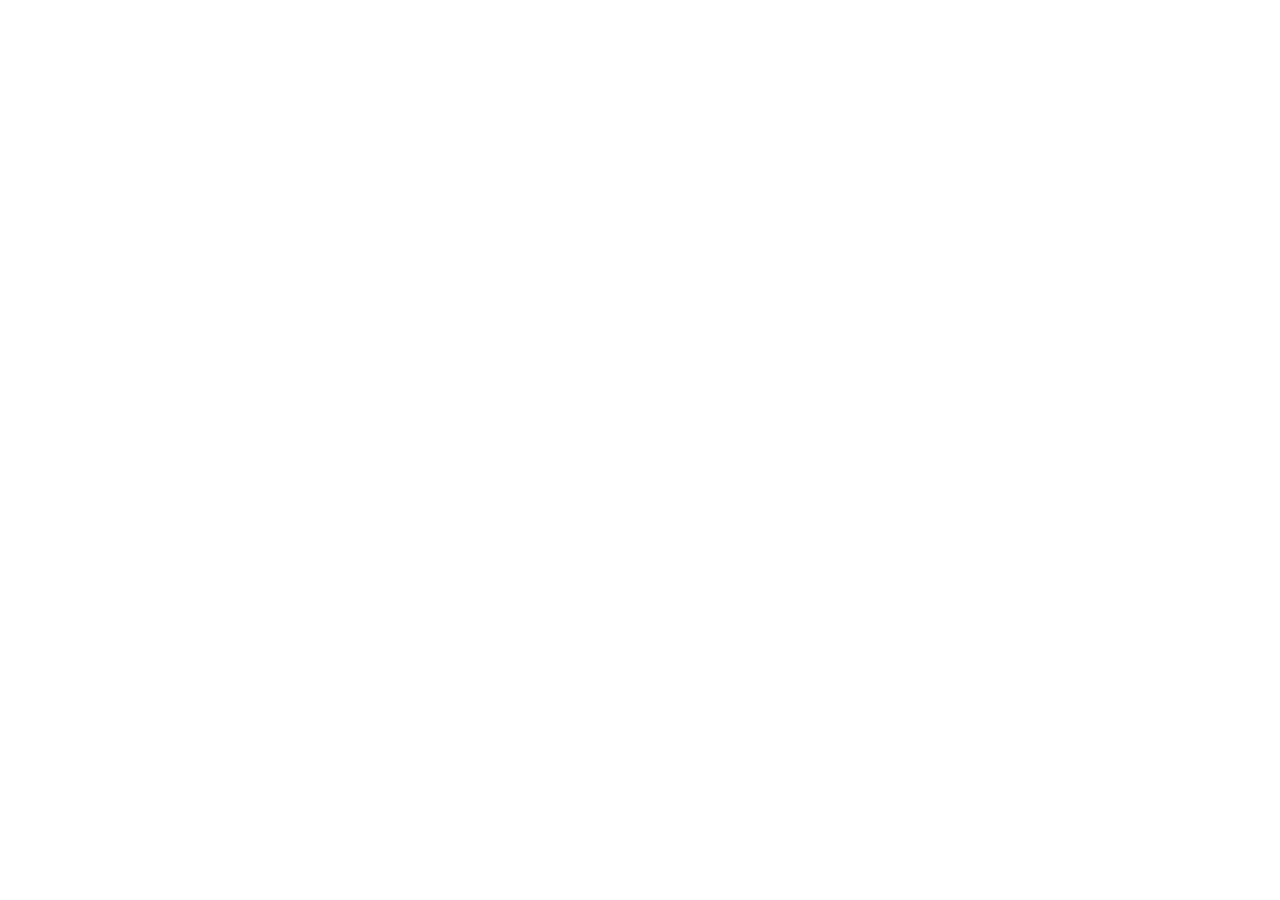
==== Pages/étage1.html @ dc6b20aa "feat: creation de l'index" ====
<!DOCTYPE html>
<html lang="fr">
<head>
    <meta charset="UTF-8">
    <meta name="viewport" content="width=device-width, initial-scale=1.0">
    <title>étage1 - Rang E, Donjon Gobelins</title>
    <link rel="stylesheet" href="../style.css">
</head>
    <div class=""></div>

<body>
    
</body>
</html>
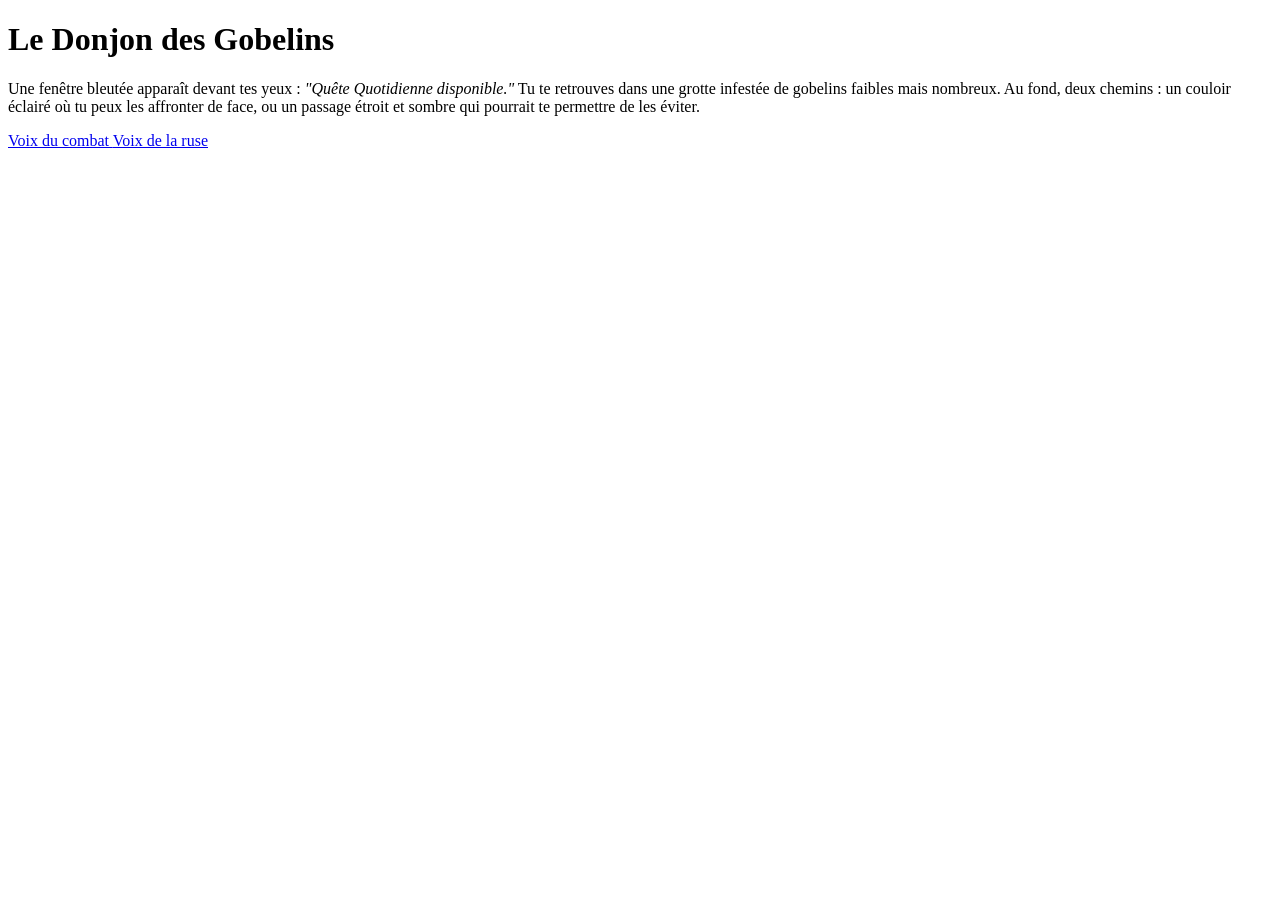
==== commit 68e5bbb4: "feat: étage 2" ====
--- a/Pages/étage1.html
+++ b/Pages/étage1.html
@@ -6,9 +6,21 @@
     <title>étage1 - Rang E, Donjon Gobelins</title>
     <link rel="stylesheet" href="../style.css">
 </head>
-    <div class=""></div>
-
+    <h1>Le Donjon des Gobelins</h1>
+    <p>   Une fenêtre bleutée apparaît devant tes yeux : <em>"Quête Quotidienne
+                disponible."</em> Tu te retrouves dans une grotte infestée de
+                gobelins faibles mais nombreux. Au fond, deux chemins : un
+                couloir éclairé où tu peux les affronter de face, ou un
+                passage étroit et sombre qui pourrait te permettre de les éviter.</p>
 <body>
+    <div class="choix">
+        <a href="étage2.html" class="choix1">
+            Voix du combat
+        </a>
+        <a href="étage3.html" class="choix2">
+            Voix de la ruse
+        </a> 
+    </div>
     
 </body>
 </html>
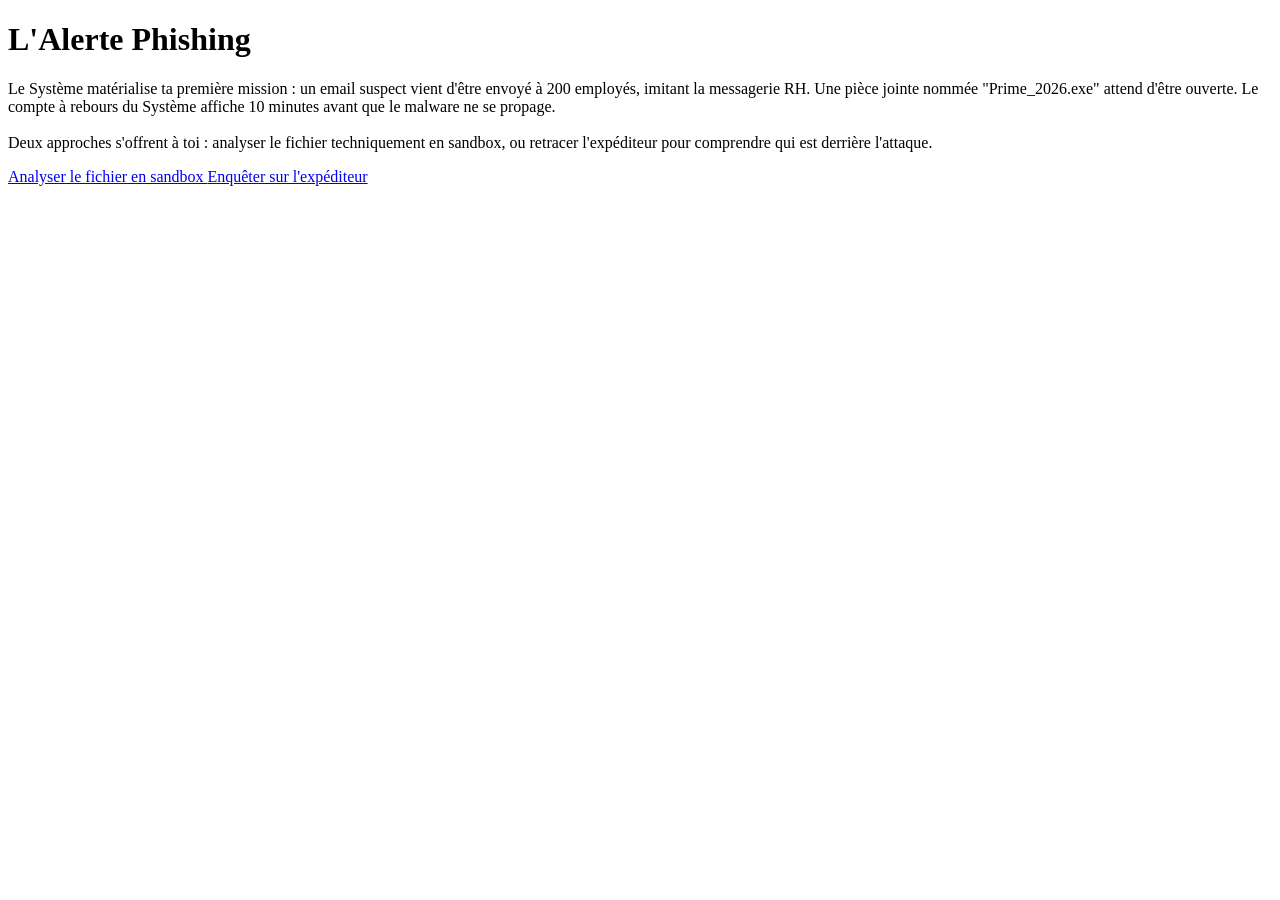
==== commit 120f0aa9: "feat: rajout étage 2 et 3" ====
--- a/Pages/étage1.html
+++ b/Pages/étage1.html
@@ -3,22 +3,26 @@
 <head>
     <meta charset="UTF-8">
     <meta name="viewport" content="width=device-width, initial-scale=1.0">
-    <title>étage1 - Rang E, Donjon Gobelins</title>
+    <title>Étage 1 - Alerte Phishing</title>
     <link rel="stylesheet" href="../style.css">
 </head>
-    <h1>Le Donjon des Gobelins</h1>
-    <p>   Une fenêtre bleutée apparaît devant tes yeux : <em>"Quête Quotidienne
-                disponible."</em> Tu te retrouves dans une grotte infestée de
-                gobelins faibles mais nombreux. Au fond, deux chemins : un
-                couloir éclairé où tu peux les affronter de face, ou un
-                passage étroit et sombre qui pourrait te permettre de les éviter.</p>
+    <h1> L'Alerte Phishing</h1>
+    <p> Le Système matérialise ta première mission : un email suspect
+        vient d'être envoyé à 200 employés, imitant la messagerie
+        RH. Une pièce jointe nommée "Prime_2026.exe" attend d'être
+        ouverte. Le compte à rebours du Système affiche 10 minutes
+        avant que le malware ne se propage.
+        <br><br>
+        Deux approches s'offrent à toi : analyser le fichier
+        techniquement en sandbox, ou retracer l'expéditeur pour
+        comprendre qui est derrière l'attaque.
 <body>
     <div class="choix">
         <a href="étage2.html" class="choix1">
-            Voix du combat
+            Analyser le fichier en sandbox
         </a>
         <a href="étage3.html" class="choix2">
-            Voix de la ruse
+            Enquêter sur l'expéditeur
         </a> 
     </div>
     
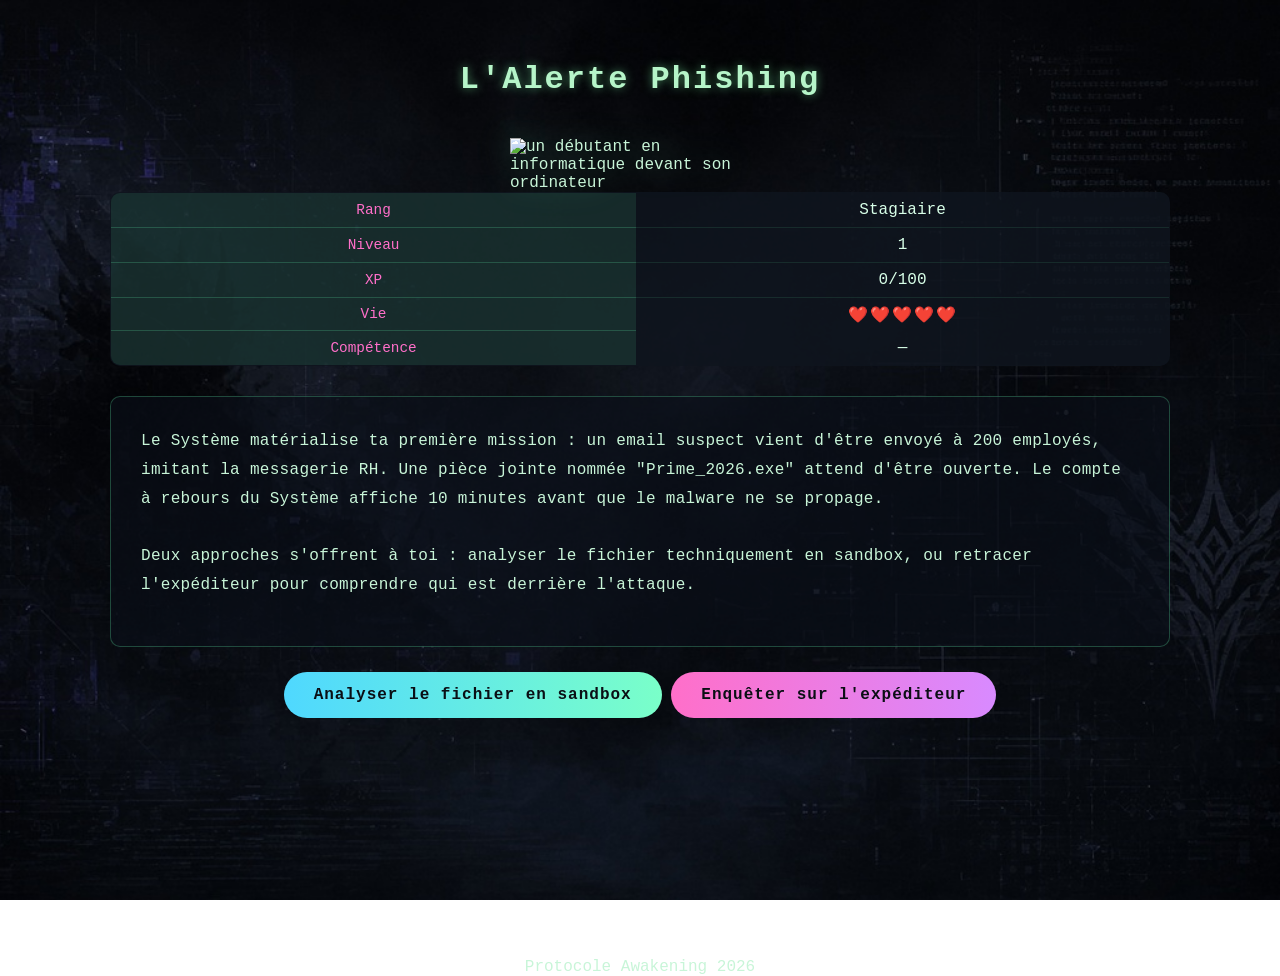
==== commit 56c0ee0f: "feat: page 1" ====
--- a/Pages/étage1.html
+++ b/Pages/étage1.html
@@ -6,18 +6,25 @@
     <title>Étage 1 - Alerte Phishing</title>
     <link rel="stylesheet" href="../style.css">
 </head>
+<body>
+    <main>
+    <div class="container">
     <h1> L'Alerte Phishing</h1>
-    <p> Le Système matérialise ta première mission : un email suspect
-        vient d'être envoyé à 200 employés, imitant la messagerie
-        RH. Une pièce jointe nommée "Prime_2026.exe" attend d'être
-        ouverte. Le compte à rebours du Système affiche 10 minutes
-        avant que le malware ne se propage.
-        <br><br>
-        Deux approches s'offrent à toi : analyser le fichier
-        techniquement en sandbox, ou retracer l'expéditeur pour
-        comprendre qui est derrière l'attaque.
-<body>
-    <div class="choix">
+    <div class="principal">
+        <div class="scene" >
+            <div class="paragraphe">
+                <p> 
+                    Le Système matérialise ta première mission : un email suspect
+                    vient d'être envoyé à 200 employés, imitant la messagerie
+                    RH. Une pièce jointe nommée "Prime_2026.exe" attend d'être
+                    ouverte. Le compte à rebours du Système affiche 10 minutes
+                    avant que le malware ne se propage.
+                    <br><br>
+                    <span class="choix"> Deux approches s'offrent à toi : analyser le fichier
+                    techniquement en sandbox, ou retracer l'expéditeur pour
+                    comprendre qui est derrière l'attaque.</span>
+            </div>
+    <div class="bouton">
         <a href="étage2.html" class="choix1">
             Analyser le fichier en sandbox
         </a>
@@ -25,6 +32,39 @@
             Enquêter sur l'expéditeur
         </a> 
     </div>
-    
+    </div>   
+        <div class="avatar_tableau">
+            <img src="/Premier_Jeu_Web/Pages/image/FLUX-2026-10-03-09-39-59.png" alt="un débutant en informatique devant son ordinateur" id="débutant">
+        <table class="tableau">
+        <tr>
+            <td class="nom">Rang</td>
+            <td class="value">Stagiaire</td>
+        </tr>
+        <tr>
+            <td class="nom">Niveau</td>
+            <td class="value">1</td>
+        </tr>
+        <tr>
+            <td class="nom">XP</td>
+            <td class="value">0/100</td>
+        </tr>
+        <tr>
+            <td class="nom">Vie</td>
+            <td class="coeurs">❤️❤️❤️❤️❤️</td>
+        </tr>
+        <tr>
+            <td class="nom">Compétence</td>
+            <td class="value">—</td>
+        </tr>
+        </table>
+        </div>
+    </div>
+</div>
+    </main>
+    <footer>
+        <div class=" footer">
+            Protocole Awakening 2026
+        </div>
+    </footer>
 </body>
 </html>
--- a/style.css
+++ b/style.css
@@ -0,0 +1,163 @@
+body {
+    margin: 0;
+    background: #0a0e14;
+    background-image: radial-gradient(circle at top right, #1a2332 0%, #0a0e14 60%);
+    color: #c8f5d8;
+    font-family: 'Courier New', monospace;
+    min-height: 100vh;
+    background: url("Pages/image/background.png") center / cover fixed no-repeat;
+}
+
+.container {
+    max-width: 1100px;
+    margin: 0 auto;
+    padding: 40px 20px;
+    box-sizing: border-box;
+}
+h1 {
+    text-align: center;
+    color: #b6f5c9;
+    text-shadow: 0 0 10px rgba(130, 255, 170, 0.5);
+    letter-spacing: 2px;
+    margin-bottom: 40px;
+}
+.principal {
+    display: grid;
+    grid-template-columns: 300px 650px 300px;
+    gap: 30px;
+    justify-content: center;
+}
+.scene {
+    grid-column: 2;
+    min-width: 0;
+}
+.paragraphe{
+flex: 1 1 500px;
+    background: rgba(10, 15, 25, 0.6);
+    border: 1px solid rgba(100, 255, 180, 0.25);
+    border-radius: 10px;
+    padding: 30px;
+    line-height: 1.7;
+}
+.paragraphe p{
+margin: 0 0 16px 0;
+    color: #c8f5d8;
+    line-height: 1.8;
+    letter-spacing: 0.3px;
+
+}
+#protocole p{
+    color: #7affc9;
+    text-shadow: 0 0 8px rgba(122, 255, 201, 0.4);
+    font-style: italic;
+    opacity: 0.9;
+}
+
+#Protocole{
+    color: #ff5577;
+    font-style: italic;
+    text-shadow: 0 0 6px rgba(255, 85, 119, 0.4);
+}
+.scene strong{
+    color: #7affc9;
+    text-shadow: 0 0 8px rgba(122, 255, 201, 0.4);
+    font-style: italic;
+    opacity: 0.9;
+    animation: clignoter 3s steps(3, start) infinite;
+}
+@keyframes clignoter {
+to {
+    visibility: hidden;
+}
+}
+.paragraphe .description{
+    color: #7affc9;
+    font-weight: bold;
+    letter-spacing: 1px;
+    text-align: center;
+    margin-top: 30px;
+
+}
+.bouton{
+    text-align: center;
+    margin-top: 25px;
+}
+.bouton a{
+    display: inline-block;
+    padding: 14px 30px;
+    font-weight: bold;
+    text-decoration: none;
+    border-radius: 30px;
+    letter-spacing: 1px;
+    transition: transform 0.2s, box-shadow 0.2s;
+    color: #0a0e14;
+    text-align: center;
+    min-width: 260px;
+}
+.bouton a:hover {
+    transform: scale(1.05);
+}
+.choix1{
+    background: linear-gradient(90deg, #4fd8ff, #7affc9);
+}
+.choix1:hover {
+    box-shadow: 0 0 20px rgba(79, 216, 255, 0.6);
+}
+.choix2 {
+    background: linear-gradient(90deg, #ff6fc9, #d88aff);
+}
+.choix2:hover {
+    box-shadow: 0 0 20px rgba(255, 111, 201, 0.6);
+}
+
+.avatar_tableau {
+    grid-column: 3;
+    display: flex;
+    flex-direction: column;
+    align-items: center;
+    min-width: 0;
+}
+#débutant {
+    max-width: 260px;
+    width: 100%;
+    image-rendering: pixelated;
+    filter: drop-shadow(0 0 15px rgba(100, 255, 180, 0.3));
+}
+
+.tableau {
+    width: 100%;
+    border-collapse: collapse;
+    background: rgba(15, 20, 30, 0.85);
+    border: 1px solid rgba(100, 255, 180, 0.3);
+    border-radius: 10px;
+    overflow: hidden;
+}
+.nom{
+    background: rgba(100, 255, 180, 0.1);
+    color: #ff6fc9;
+    text-align: left;
+    padding: 8px 12px;
+    font-size: 0.9em;
+    border-bottom: 1px solid rgba(100,255,180,0.2);
+    text-align: center;
+}
+.value{
+    padding: 8px 12px;
+    border-bottom: 1px solid rgba(100,255,180,0.1);
+    color: #d8ffe8;
+    text-align: center;
+}
+.coeurs {
+    color: #ff4f6e;
+    letter-spacing: 2px;
+    text-align: center;
+}
+@media (max-width: 1300px) {
+    .principal { grid-template-columns: 1fr; }
+    .scene { grid-column: 1; }
+    .avatar_tableau { grid-column: 1; order: -1; }
+}
+.footer{
+    text-align: center;
+    margin-top: 200px;
+}
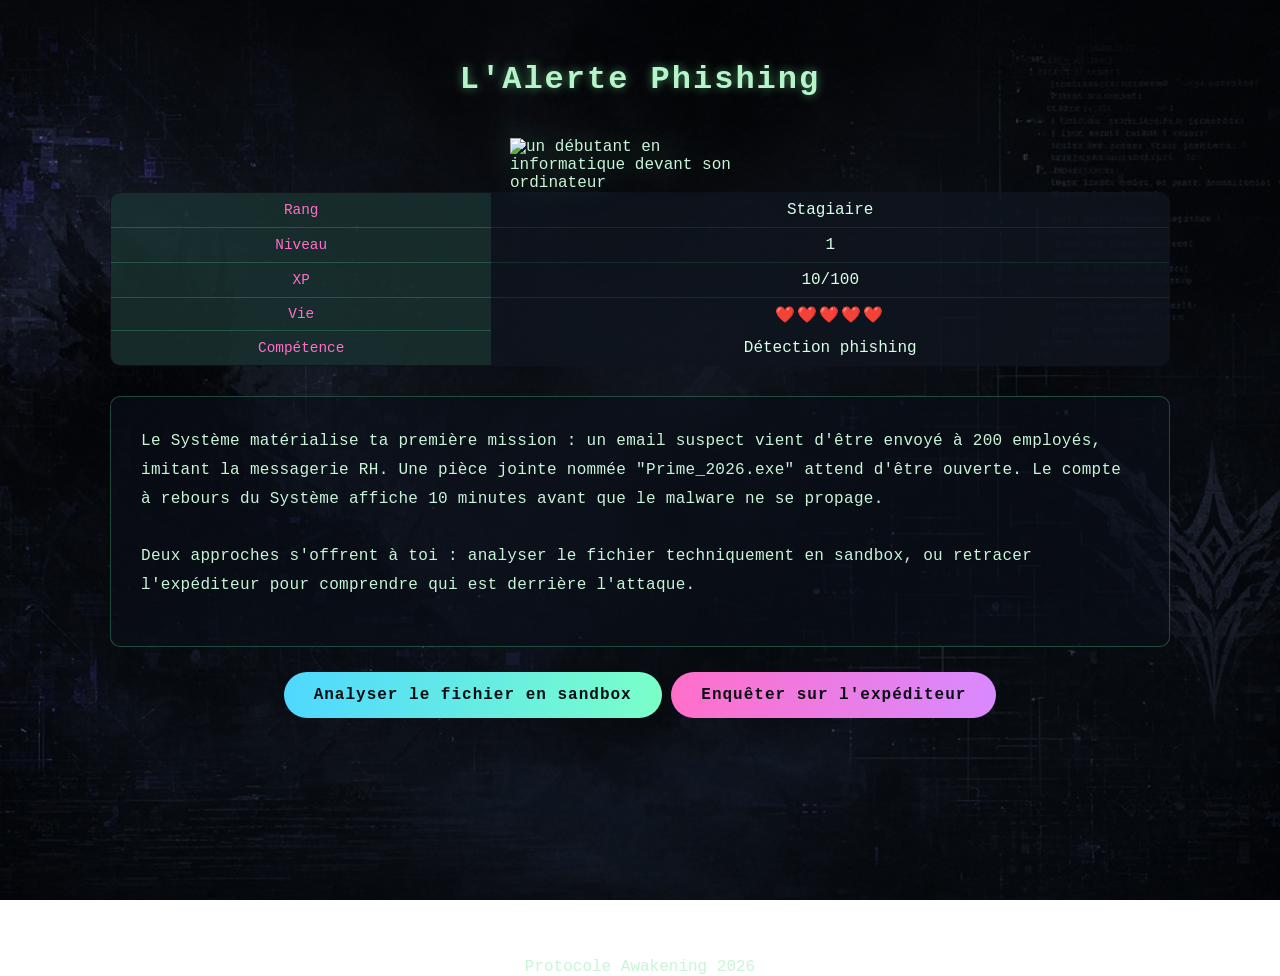
==== commit d242b161: "fix: bouton index" ====
--- a/Pages/étage1.html
+++ b/Pages/étage1.html
@@ -46,7 +46,7 @@
         </tr>
         <tr>
             <td class="nom">XP</td>
-            <td class="value">0/100</td>
+            <td class="value">10/100</td>
         </tr>
         <tr>
             <td class="nom">Vie</td>
@@ -54,7 +54,7 @@
         </tr>
         <tr>
             <td class="nom">Compétence</td>
-            <td class="value">—</td>
+            <td class="value">Détection phishing</td>
         </tr>
         </table>
         </div>
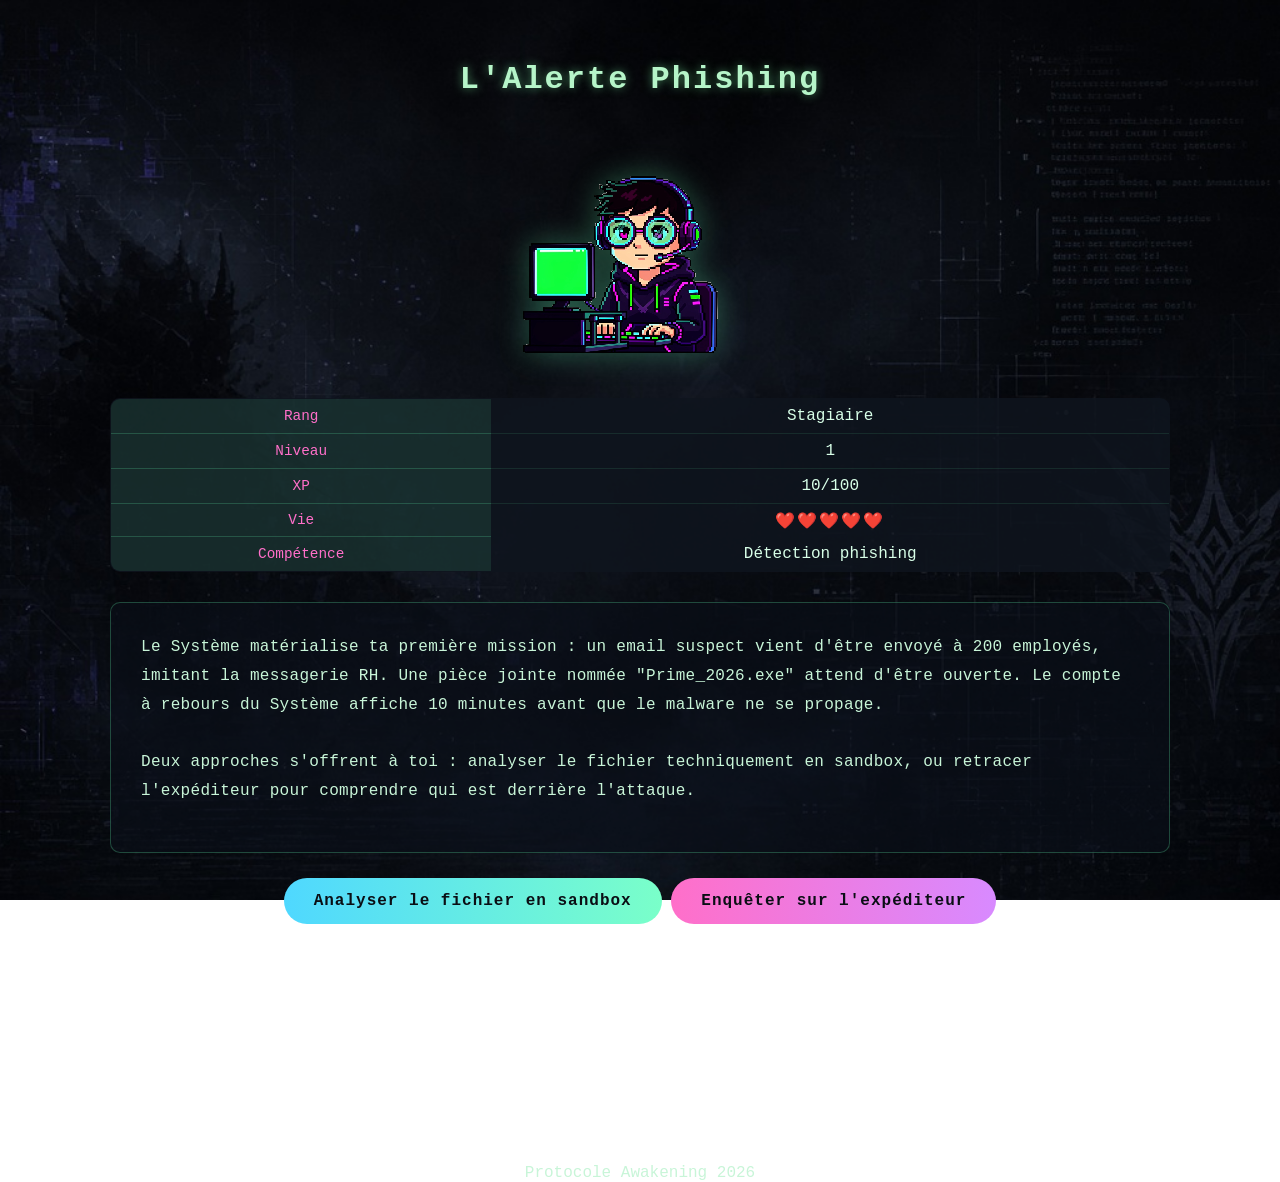
==== commit 238d333a: "feat: réspiration du personnage" ====
--- a/Pages/étage1.html
+++ b/Pages/étage1.html
@@ -34,7 +34,7 @@
     </div>
     </div>   
         <div class="avatar_tableau">
-            <img src="/Premier_Jeu_Web/Pages/image/FLUX-2026-10-03-09-39-59.png" alt="un débutant en informatique devant son ordinateur" id="débutant">
+            <img src="image/FLUX-2026-10-03-09-39-59.png" alt="un débutant en informatique devant son ordinateur" id="débutant">
         <table class="tableau">
         <tr>
             <td class="nom">Rang</td>
--- a/style.css
+++ b/style.css
@@ -59,10 +59,15 @@
     text-shadow: 0 0 6px rgba(255, 85, 119, 0.4);
 }
 .scene strong{
-    color: #7affc9;
-    text-shadow: 0 0 8px rgba(122, 255, 201, 0.4);
-    font-style: italic;
-    opacity: 0.9;
+    display: block;
+    background: rgba(255, 79, 163, 0.08);
+    border-left: 3px solid #ff4fa3;
+    padding: 14px 20px;
+    margin: 20px 0;
+    border-radius: 0 6px 6px 0;
+    color: #ff6fc9;
+    font-weight: bold;
+    text-shadow: 0 0 10px rgba(255, 79, 163, 0.3);
     animation: clignoter 3s steps(3, start) infinite;
 }
 @keyframes clignoter {
@@ -117,13 +122,48 @@
     align-items: center;
     min-width: 0;
 }
+
 #débutant {
     max-width: 260px;
     width: 100%;
     image-rendering: pixelated;
     filter: drop-shadow(0 0 15px rgba(100, 255, 180, 0.3));
 }
-
+/* ============================================================
+   ANIMATIONS DU PERSONNAGE (#débutant)
+   Aucune modification du design existant.
+   ============================================================ */
+
+/* 1. Respiration douce de tout le personnage
+   Décalage en pixels entiers pour garder le pixel art net.
+   transform-origin en bas : le personnage "gonfle" depuis son assise. */
+@keyframes respiration {
+    0%, 100% { transform: translateY(0) scaleY(1); }
+    50%      { transform: translateY(-2px) scaleY(1.01); }
+}
+
+/* Lueur d'écran discrète : on anime seulement l'intensité du drop-shadow
+   déjà présent (même couleur, mêmes valeurs de base). */
+@keyframes lueur-ecran {
+    0%, 100% { filter: drop-shadow(0 0 15px rgba(100, 255, 180, 0.3)); }
+    50%      { filter: drop-shadow(0 0 18px rgba(100, 255, 180, 0.4)); }
+}
+
+#débutant {
+    transform-origin: 50% 100%;
+    backface-visibility: hidden;
+    will-change: transform;
+    animation:
+        respiration 4s ease-in-out infinite,
+        lueur-ecran 6s ease-in-out 1s infinite; /* décalée de 1s */
+}
+
+/* Accessibilité : désactive les animations si demandé */
+@media (prefers-reduced-motion: reduce) {
+    #débutant {
+        animation: none;
+    }
+}
 .tableau {
     width: 100%;
     border-collapse: collapse;
